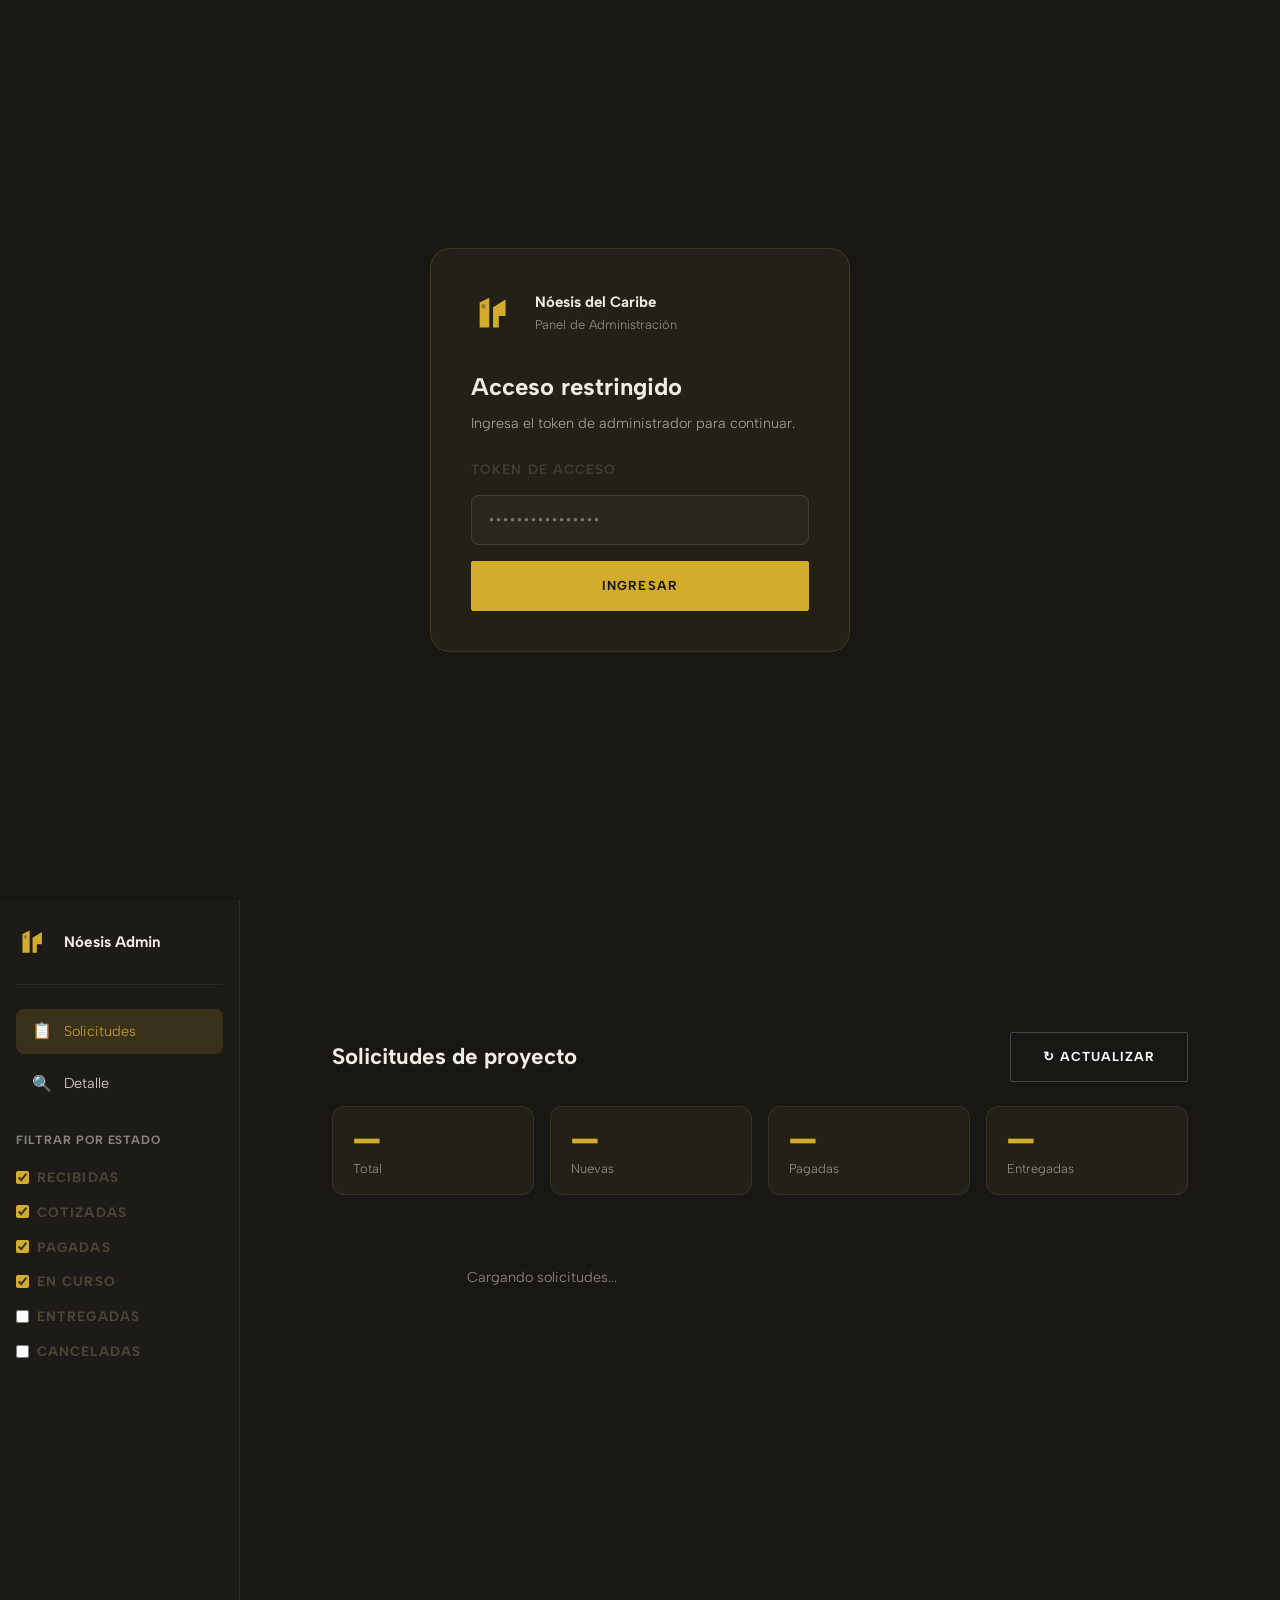
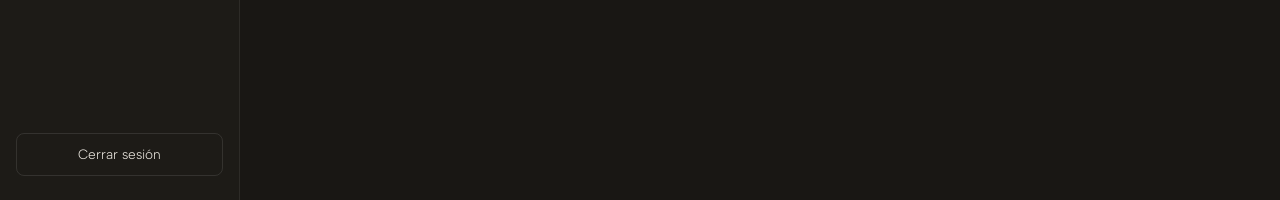
==== pages/admin.html @ f6b90d97 "feat: implement full client-to-delivery workflow - Add /api/orders/submit endpoint: client submits r" ====
<!DOCTYPE html>
<html lang="es">
<head>
  <meta charset="UTF-8" />
  <meta name="viewport" content="width=device-width, initial-scale=1.0" />
  <title>Panel de Administración — Nóesis del Caribe</title>
  <link rel="preconnect" href="https://fonts.googleapis.com" />
  <link rel="preconnect" href="https://fonts.gstatic.com" crossorigin />
  <link href="https://fonts.googleapis.com/css2?family=Albert+Sans:wght@300;400;700;900&display=swap" rel="stylesheet" />
  <link rel="stylesheet" href="/css/variables.css" />
  <link rel="stylesheet" href="/css/reset.css" />
  <link rel="stylesheet" href="/css/base.css" />
  <link rel="stylesheet" href="/css/admin.css" />
</head>
<body class="admin-body">

  <!-- LOGIN OVERLAY -->
  <div class="admin-login" id="loginOverlay">
    <div class="admin-login__card">
      <div class="admin-login__logo">
        <svg viewBox="0 0 100 100" fill="none" xmlns="http://www.w3.org/2000/svg" width="48" height="48">
          <polygon points="18,80 18,28 38,18 38,80" fill="#D3AB2D"/>
          <rect x="22" y="32" width="8" height="8" fill="rgba(25,23,20,0.35)"/>
          <polygon points="46,80 46,38 72,22 72,56 58,56 58,80" fill="#D3AB2D"/>
          <polygon points="58,56 72,56 72,80 58,80" fill="rgba(25,23,20,0.18)"/>
        </svg>
        <div>
          <strong>Nóesis del Caribe</strong>
          <span>Panel de Administración</span>
        </div>
      </div>
      <h1 class="admin-login__title">Acceso restringido</h1>
      <p class="admin-login__desc">Ingresa el token de administrador para continuar.</p>
      <div class="admin-login__form">
        <label for="tokenInput">Token de acceso</label>
        <input type="password" id="tokenInput" placeholder="••••••••••••••••" autocomplete="current-password" />
        <button class="btn btn--primary" id="loginBtn">Ingresar</button>
        <p class="admin-login__error" id="loginError" hidden>Token incorrecto. Intenta de nuevo.</p>
      </div>
    </div>
  </div>

  <!-- MAIN PANEL -->
  <div class="admin-panel" id="adminPanel" hidden>

    <!-- Sidebar -->
    <aside class="admin-sidebar">
      <div class="admin-sidebar__brand">
        <svg viewBox="0 0 100 100" fill="none" xmlns="http://www.w3.org/2000/svg" width="36" height="36">
          <polygon points="18,80 18,28 38,18 38,80" fill="#D3AB2D"/>
          <rect x="22" y="32" width="8" height="8" fill="rgba(25,23,20,0.35)"/>
          <polygon points="46,80 46,38 72,22 72,56 58,56 58,80" fill="#D3AB2D"/>
          <polygon points="58,56 72,56 72,80 58,80" fill="rgba(25,23,20,0.18)"/>
        </svg>
        <span>Nóesis Admin</span>
      </div>

      <nav class="admin-sidebar__nav">
        <button class="admin-nav-btn admin-nav-btn--active" data-view="list" id="navList">
          <span class="admin-nav-btn__icon">📋</span> Solicitudes
        </button>
        <button class="admin-nav-btn" data-view="detail" id="navDetail" hidden>
          <span class="admin-nav-btn__icon">🔍</span> Detalle
        </button>
      </nav>

      <div class="admin-sidebar__filters">
        <p class="admin-sidebar__label">Filtrar por estado</p>
        <label class="admin-filter"><input type="checkbox" value="recibido" checked> Recibidas</label>
        <label class="admin-filter"><input type="checkbox" value="cotizado" checked> Cotizadas</label>
        <label class="admin-filter"><input type="checkbox" value="pagado" checked> Pagadas</label>
        <label class="admin-filter"><input type="checkbox" value="en_curso" checked> En curso</label>
        <label class="admin-filter"><input type="checkbox" value="entregado"> Entregadas</label>
        <label class="admin-filter"><input type="checkbox" value="cancelado"> Canceladas</label>
      </div>

      <button class="admin-logout" id="logoutBtn">Cerrar sesión</button>
    </aside>

    <!-- Main content -->
    <main class="admin-main">

      <!-- Orders list view -->
      <section class="admin-view" id="viewList">
        <header class="admin-main__header">
          <h2>Solicitudes de proyecto</h2>
          <button class="btn btn--outline" id="refreshBtn">↻ Actualizar</button>
        </header>

        <div class="admin-stats" id="statsBar">
          <div class="admin-stat">
            <span class="admin-stat__num" id="statTotal">—</span>
            <span class="admin-stat__label">Total</span>
          </div>
          <div class="admin-stat">
            <span class="admin-stat__num" id="statRecibido">—</span>
            <span class="admin-stat__label">Nuevas</span>
          </div>
          <div class="admin-stat">
            <span class="admin-stat__num" id="statPagado">—</span>
            <span class="admin-stat__label">Pagadas</span>
          </div>
          <div class="admin-stat">
            <span class="admin-stat__num" id="statEntregado">—</span>
            <span class="admin-stat__label">Entregadas</span>
          </div>
        </div>

        <div class="admin-orders" id="ordersList">
          <div class="admin-loading" id="listLoading">Cargando solicitudes...</div>
        </div>
      </section>

      <!-- Order detail view -->
      <section class="admin-view" id="viewDetail" hidden>
        <header class="admin-main__header">
          <button class="btn btn--ghost" id="backToList">← Volver</button>
          <span class="admin-order-id" id="detailOrderId"></span>
          <span class="admin-badge" id="detailStatus"></span>
        </header>

        <div class="admin-detail-grid">

          <!-- Left column: client info + project -->
          <div class="admin-detail-col">
            <div class="admin-card">
              <h3 class="admin-card__title">Datos del cliente</h3>
              <div class="admin-info-grid" id="clientInfo"></div>
            </div>

            <div class="admin-card">
              <h3 class="admin-card__title">Proyecto</h3>
              <div class="admin-info-grid" id="projectInfo"></div>
            </div>

            <div class="admin-card" id="photosCard">
              <h3 class="admin-card__title">Fotografías del cliente</h3>
              <div class="admin-photos" id="photosList"></div>
            </div>

            <div class="admin-card" id="deliveryCard">
              <h3 class="admin-card__title">Archivos entregados</h3>
              <div class="admin-photos" id="deliveryList"></div>
            </div>
          </div>

          <!-- Right column: actions -->
          <div class="admin-detail-col admin-detail-col--actions">

            <!-- Quote section -->
            <div class="admin-card" id="quoteCard">
              <h3 class="admin-card__title">Cotización</h3>
              <div class="admin-current-quote" id="currentQuote"></div>

              <form class="admin-quote-form" id="quoteForm">
                <div class="admin-form-group">
                  <label for="qTotal">Monto total (DOP)</label>
                  <input type="number" id="qTotal" min="0" step="500" placeholder="65000" />
                </div>
                <div class="admin-form-group">
                  <label for="qScope">Alcance incluido</label>
                  <textarea id="qScope" rows="4" placeholder="Planos arquitectónicos, renders 3D, etc."></textarea>
                </div>
                <div class="admin-form-group">
                  <label for="qNotes">Notas adicionales para el cliente</label>
                  <textarea id="qNotes" rows="3" placeholder="Observaciones, condiciones, etc."></textarea>
                </div>
                <div class="admin-form-group">
                  <label for="qDeadline">Plazo estimado (días hábiles)</label>
                  <input type="number" id="qDeadline" min="1" max="365" placeholder="15" />
                </div>
                <button type="submit" class="btn btn--primary" id="sendQuoteBtn">
                  Enviar cotización al cliente
                </button>
              </form>
            </div>

            <!-- Status update -->
            <div class="admin-card">
              <h3 class="admin-card__title">Cambiar estado</h3>
              <div class="admin-form-group">
                <select id="statusSelect">
                  <option value="recibido">Recibida</option>
                  <option value="cotizado">Cotizada</option>
                  <option value="pagado">Pagada</option>
                  <option value="en_curso">En curso</option>
                  <option value="entregado">Entregada</option>
                  <option value="cancelado">Cancelada</option>
                </select>
              </div>
              <button class="btn btn--outline" id="updateStatusBtn">Actualizar estado</button>
            </div>

            <!-- Delivery section -->
            <div class="admin-card" id="deliveryFormCard">
              <h3 class="admin-card__title">Entregar diseños</h3>
              <p class="admin-card__desc">Sube los archivos de diseño finales. El cliente recibirá un correo con el enlace de descarga.</p>
              <form class="admin-delivery-form" id="deliveryForm">
                <div class="admin-upload-zone" id="deliveryDropZone">
                  <span>📁</span>
                  <p>Arrastra archivos o haz clic para seleccionar</p>
                  <p class="admin-upload-zone__hint">PDF, DWG, ZIP, imágenes — Sin límite de tamaño</p>
                  <input type="file" id="deliveryFiles" multiple class="sr-only" />
                </div>
                <div id="deliveryFileList" class="admin-file-list"></div>
                <div class="admin-form-group">
                  <label for="deliveryNotes">Nota para el cliente (opcional)</label>
                  <textarea id="deliveryNotes" rows="2" placeholder="Instrucciones de uso, contraseñas, etc."></textarea>
                </div>
                <button type="submit" class="btn btn--dark" id="deliverBtn">
                  Enviar diseños y notificar cliente
                </button>
              </form>
            </div>

          </div>
        </div>
      </section>

    </main>
  </div>

  <!-- Toast notification -->
  <div class="admin-toast" id="adminToast" role="alert" aria-live="polite"></div>

  <script src="/js/admin.js"></script>
</body>
</html>
---- css/variables.css ----
/* ============================================================
   variables.css — Design Tokens
   Nóesis del Caribe — Ingeniería & Arquitectura
   Brand identity: Rebrand 2025
   ============================================================ */

:root {

  /* ── Brand Colors ──────────────────────────────────── */
  --color-gold:         #D3AB2D;
  --color-gold-light:   #E8C84A;
  --color-gold-dark:    #A8881F;
  --color-gold-faint:   rgba(211, 171, 45, 0.08);
  --color-gold-border:  rgba(211, 171, 45, 0.25);

  --color-olive:        #4D4637;
  --color-olive-light:  #6b6045;
  --color-warm-gray:    #B3AA99;
  --color-near-black:   #191714;
  --color-light-bg:     #E8E8E8;
  --color-white:        #ffffff;

  /* ── Semantic aliases ──────────────────────────────── */
  --color-bg-primary:   var(--color-white);
  --color-bg-section:   var(--color-light-bg);
  --color-bg-dark:      var(--color-near-black);
  --color-text-primary: var(--color-near-black);
  --color-text-muted:   var(--color-olive);
  --color-text-faint:   var(--color-warm-gray);
  --color-accent:       var(--color-gold);

  /* ── Typography ────────────────────────────────────── */
  --font-family:        'Albert Sans', sans-serif;

  --font-weight-light:  300;
  --font-weight-regular:400;
  --font-weight-bold:   700;
  --font-weight-black:  900;

  --font-size-xs:       0.6875rem;  /* 11px */
  --font-size-sm:       0.8125rem;  /* 13px */
  --font-size-base:     0.9375rem;  /* 15px */
  --font-size-md:       1.0625rem;  /* 17px */
  --font-size-lg:       1.25rem;    /* 20px */
  --font-size-xl:       1.5rem;     /* 24px */

  --line-height-tight:  1.05;
  --line-height-normal: 1.5;
  --line-height-loose:  1.75;

  --letter-spacing-wide:  0.08em;
  --letter-spacing-wider: 0.15em;
  --letter-spacing-caps:  0.25em;

  /* ── Spacing ───────────────────────────────────────── */
  --space-xs:   0.25rem;
  --space-sm:   0.5rem;
  --space-md:   1rem;
  --space-lg:   1.5rem;
  --space-xl:   2rem;
  --space-2xl:  3rem;
  --space-3xl:  4rem;
  --space-4xl:  6rem;

  --section-padding-v: 6.25rem;   /* 100px */
  --section-padding-h: 3.75rem;   /* 60px */

  --container-max:      1200px;

  /* ── Borders & Radius ──────────────────────────────── */
  --border-radius-sm:  2px;
  --border-radius-md:  4px;
  --border-radius-lg:  8px;
  --border-radius-pill:9999px;

  --border-color:            rgba(25, 23, 20, 0.10);
  --border-color-medium:     rgba(25, 23, 20, 0.18);
  --border-color-gold:       rgba(211, 171, 45, 0.30);
  --border-color-light:      rgba(255, 255, 255, 0.10);

  /* ── Transitions ───────────────────────────────────── */
  --transition-fast:   150ms ease;
  --transition-base:   220ms ease;
  --transition-slow:   380ms ease;

  /* ── Z-index layers ────────────────────────────────── */
  --z-nav:     100;
  --z-overlay: 200;
  --z-modal:   300;

  /* ── Shadows ───────────────────────────────────────── */
  --shadow-card:  0 1px 3px rgba(0,0,0,0.06), 0 4px 16px rgba(0,0,0,0.04);
  --shadow-focus: 0 0 0 3px rgba(211, 171, 45, 0.35);
}
---- css/base.css ----
/* ============================================================
   base.css — Global Base Styles, Typography & Shared Components
   ============================================================ */

/* ── Body ─────────────────────────────────────────────────── */
body {
  font-family: var(--font-family);
  font-weight: var(--font-weight-light);
  font-size: var(--font-size-base);
  color: var(--color-text-primary);
  background-color: var(--color-bg-primary);
  overflow-x: hidden;
}

/* ── Section scaffold ─────────────────────────────────────── */
section {
  padding: var(--section-padding-v) var(--section-padding-h);
}

/* ── Shared section typography ────────────────────────────── */
.section-label {
  display: block;
  font-size: var(--font-size-xs);
  font-weight: var(--font-weight-bold);
  letter-spacing: var(--letter-spacing-caps);
  text-transform: uppercase;
  color: var(--color-gold);
  margin-bottom: var(--space-md);
}

.section-title {
  font-size: clamp(2rem, 4vw, 3.25rem);
  font-weight: var(--font-weight-black);
  line-height: var(--line-height-tight);
  letter-spacing: -0.02em;
  color: var(--color-text-primary);
  margin-bottom: var(--space-md);
}

.section-desc {
  font-size: var(--font-size-md);
  font-weight: var(--font-weight-light);
  color: var(--color-text-muted);
  line-height: var(--line-height-loose);
  max-width: 36rem;
}

/* ── Buttons ──────────────────────────────────────────────── */
.btn {
  display: inline-flex;
  align-items: center;
  justify-content: center;
  gap: var(--space-sm);
  font-family: var(--font-family);
  font-size: var(--font-size-sm);
  font-weight: var(--font-weight-bold);
  letter-spacing: var(--letter-spacing-wide);
  text-transform: uppercase;
  text-decoration: none;
  border-radius: var(--border-radius-sm);
  border: 1px solid transparent;
  padding: 0.875rem 2rem;
  transition:
    background-color var(--transition-base),
    border-color var(--transition-base),
    color var(--transition-base),
    transform var(--transition-fast);
  cursor: pointer;
  white-space: nowrap;
}

.btn:focus-visible {
  outline: none;
  box-shadow: var(--shadow-focus);
}

.btn:active {
  transform: translateY(1px);
}

/* Primary — gold fill */
.btn--primary {
  background-color: var(--color-gold);
  border-color: var(--color-gold);
  color: var(--color-near-black);
}

.btn--primary:hover {
  background-color: var(--color-gold-light);
  border-color: var(--color-gold-light);
  transform: translateY(-1px);
}

/* Outline — transparent with white border (dark bg) */
.btn--outline {
  background-color: transparent;
  border-color: rgba(255, 255, 255, 0.2);
  color: var(--color-white);
}

.btn--outline:hover {
  border-color: var(--color-gold);
  color: var(--color-gold);
}

/* Ghost — subtle text button (light bg) */
.btn--ghost {
  background-color: transparent;
  border-color: transparent;
  color: var(--color-warm-gray);
  padding-left: 0;
  padding-right: 0;
  font-weight: var(--font-weight-regular);
}

.btn--ghost:hover {
  color: var(--color-near-black);
}

/* Dark fill */
.btn--dark {
  background-color: var(--color-olive);
  border-color: var(--color-olive);
  color: var(--color-white);
}

.btn--dark:hover {
  background-color: var(--color-olive-light);
  border-color: var(--color-olive-light);
  transform: translateY(-1px);
}

/* Full-width modifier */
.btn--full {
  width: 100%;
  padding-top: 1.125rem;
  padding-bottom: 1.125rem;
}

/* ── Form elements (global) ───────────────────────────────── */
.form-group {
  display: flex;
  flex-direction: column;
  gap: 0.5rem;
}

.form-row {
  display: grid;
  grid-template-columns: 1fr 1fr;
  gap: var(--space-md);
}

.form-row--narrow {
  max-width: 20rem;
}

label {
  font-size: var(--font-size-xs);
  font-weight: var(--font-weight-bold);
  letter-spacing: var(--letter-spacing-wide);
  text-transform: uppercase;
  color: var(--color-text-muted);
}

input[type="text"],
input[type="email"],
input[type="tel"],
input[type="number"],
input[type="password"],
textarea,
select {
  font-family: var(--font-family);
  font-size: var(--font-size-base);
  font-weight: var(--font-weight-light);
  color: var(--color-text-primary);
  background-color: var(--color-bg-primary);
  border: 1px solid var(--border-color-medium);
  border-radius: var(--border-radius-sm);
  padding: 0.75rem 1rem;
  width: 100%;
  transition: border-color var(--transition-base);
  appearance: none;
  -webkit-appearance: none;
}

input:focus,
textarea:focus,
select:focus {
  outline: none;
  border-color: var(--color-gold);
  box-shadow: var(--shadow-focus);
}

textarea {
  resize: vertical;
  min-height: 6.25rem;
}

select {
  background-image: url("data:image/svg+xml,%3Csvg xmlns='http://www.w3.org/2000/svg' width='12' height='7' viewBox='0 0 12 7'%3E%3Cpath d='M1 1l5 5 5-5' stroke='%234D4637' stroke-width='1.5' fill='none' stroke-linecap='round'/%3E%3C/svg%3E");
  background-repeat: no-repeat;
  background-position: right 1rem center;
  padding-right: 2.5rem;
  cursor: pointer;
}

/* Checkbox groups */
.checkbox-group {
  display: flex;
  flex-wrap: wrap;
  gap: var(--space-sm);
}

.checkbox-label {
  display: flex;
  align-items: center;
  gap: 0.375rem;
  font-size: var(--font-size-sm);
  font-weight: var(--font-weight-regular);
  text-transform: none;
  letter-spacing: 0;
  color: var(--color-text-muted);
  padding: 0.5rem 0.875rem;
  border: 1px solid var(--border-color);
  border-radius: var(--border-radius-sm);
  cursor: pointer;
  transition: border-color var(--transition-base), background-color var(--transition-base);
}

.checkbox-label:hover {
  border-color: var(--color-gold);
  background-color: var(--color-gold-faint);
}

.checkbox-label input[type="checkbox"] {
  width: auto;
  border: none;
  padding: 0;
  margin: 0;
  accent-color: var(--color-gold);
}

/* Inline form check (terms) */
.form-check {
  display: flex;
  align-items: flex-start;
  gap: 0.75rem;
  margin-bottom: var(--space-md);
}

.form-check input[type="checkbox"] {
  width: auto;
  flex-shrink: 0;
  margin-top: 0.2rem;
  accent-color: var(--color-gold);
}

.form-check label {
  font-size: var(--font-size-sm);
  font-weight: var(--font-weight-light);
  color: var(--color-text-muted);
  letter-spacing: 0;
  text-transform: none;
  line-height: var(--line-height-loose);
}

.form-check label a {
  color: var(--color-gold);
  text-decoration: underline;
  text-underline-offset: 3px;
}
---- css/admin.css ----
/* admin.css — Nóesis del Caribe admin panel */

.admin-body {
  background: var(--color-bg, #191714);
  color: var(--color-text, #f0ece4);
  font-family: 'Albert Sans', sans-serif;
  min-height: 100vh;
  margin: 0;
}

/* ── Login ─────────────────────────────────────────────── */

.admin-login {
  display: flex;
  align-items: center;
  justify-content: center;
  min-height: 100vh;
  padding: 2rem;
  background: #191714;
}

.admin-login__card {
  background: #232018;
  border: 1px solid rgba(211, 171, 45, 0.15);
  border-radius: 1.25rem;
  padding: 2.5rem;
  width: 100%;
  max-width: 420px;
}

.admin-login__logo {
  display: flex;
  align-items: center;
  gap: 1rem;
  margin-bottom: 2rem;
}

.admin-login__logo strong { display: block; font-weight: 700; }
.admin-login__logo span { font-size: .8rem; opacity: .6; }

.admin-login__title {
  font-size: 1.5rem;
  font-weight: 700;
  margin-bottom: .5rem;
}

.admin-login__desc {
  font-size: .9rem;
  opacity: .7;
  margin-bottom: 1.5rem;
}

.admin-login__form {
  display: flex;
  flex-direction: column;
  gap: 1rem;
}

.admin-login__form label {
  font-size: .85rem;
  font-weight: 600;
  opacity: .8;
}

.admin-login__form input {
  width: 100%;
  padding: .75rem 1rem;
  background: #2a2620;
  border: 1px solid rgba(255,255,255,0.1);
  border-radius: .5rem;
  color: inherit;
  font-family: inherit;
  font-size: 1rem;
  box-sizing: border-box;
}

.admin-login__form input:focus {
  outline: none;
  border-color: var(--color-gold, #D3AB2D);
}

.admin-login__error {
  color: #E74C3C;
  font-size: .85rem;
  margin: 0;
}

/* ── Panel layout ──────────────────────────────────────── */

.admin-panel {
  display: grid;
  grid-template-columns: 240px 1fr;
  min-height: 100vh;
}

/* ── Sidebar ───────────────────────────────────────────── */

.admin-sidebar {
  background: #1d1b17;
  border-right: 1px solid rgba(255,255,255,.07);
  display: flex;
  flex-direction: column;
  padding: 1.5rem 1rem;
  gap: 1.5rem;
  position: sticky;
  top: 0;
  height: 100vh;
  overflow-y: auto;
}

.admin-sidebar__brand {
  display: flex;
  align-items: center;
  gap: .75rem;
  padding-bottom: 1.5rem;
  border-bottom: 1px solid rgba(255,255,255,.07);
}

.admin-sidebar__brand span {
  font-weight: 700;
  font-size: .95rem;
}

.admin-sidebar__nav {
  display: flex;
  flex-direction: column;
  gap: .5rem;
}

.admin-nav-btn {
  display: flex;
  align-items: center;
  gap: .75rem;
  padding: .65rem 1rem;
  background: transparent;
  border: none;
  color: inherit;
  font-family: inherit;
  font-size: .9rem;
  border-radius: .5rem;
  cursor: pointer;
  text-align: left;
  transition: background .2s;
}

.admin-nav-btn:hover { background: rgba(255,255,255,.06); }
.admin-nav-btn--active { background: rgba(211, 171, 45, .15); color: #D3AB2D; }

.admin-nav-btn__icon { font-size: 1rem; }

.admin-sidebar__label {
  font-size: .75rem;
  font-weight: 700;
  text-transform: uppercase;
  letter-spacing: .08em;
  opacity: .5;
  margin-bottom: .5rem;
}

.admin-sidebar__filters {
  display: flex;
  flex-direction: column;
  gap: .4rem;
}

.admin-filter {
  display: flex;
  align-items: center;
  gap: .5rem;
  font-size: .85rem;
  cursor: pointer;
  padding: .25rem 0;
}

.admin-filter input[type="checkbox"] { cursor: pointer; accent-color: #D3AB2D; }

.admin-logout {
  margin-top: auto;
  padding: .65rem 1rem;
  background: transparent;
  border: 1px solid rgba(255,255,255,.1);
  border-radius: .5rem;
  color: inherit;
  font-family: inherit;
  font-size: .85rem;
  cursor: pointer;
  transition: background .2s;
}

.admin-logout:hover { background: rgba(231, 76, 60, .15); border-color: #E74C3C; }

/* ── Main area ─────────────────────────────────────────── */

.admin-main {
  padding: 2rem;
  overflow-y: auto;
}

.admin-main__header {
  display: flex;
  align-items: center;
  gap: 1rem;
  margin-bottom: 1.5rem;
  flex-wrap: wrap;
}

.admin-main__header h2 {
  font-size: 1.4rem;
  font-weight: 700;
  margin: 0;
  flex: 1;
}

.admin-order-id {
  font-size: 1.1rem;
  font-weight: 700;
  color: #D3AB2D;
}

/* ── Stats bar ─────────────────────────────────────────── */

.admin-stats {
  display: grid;
  grid-template-columns: repeat(4, 1fr);
  gap: 1rem;
  margin-bottom: 1.5rem;
}

.admin-stat {
  background: #232018;
  border: 1px solid rgba(255,255,255,.07);
  border-radius: .75rem;
  padding: 1rem 1.25rem;
  display: flex;
  flex-direction: column;
  gap: .25rem;
}

.admin-stat__num {
  font-size: 2rem;
  font-weight: 900;
  color: #D3AB2D;
  line-height: 1;
}

.admin-stat__label {
  font-size: .8rem;
  opacity: .6;
}

/* ── Orders list ───────────────────────────────────────── */

.admin-orders {
  display: grid;
  grid-template-columns: repeat(auto-fill, minmax(300px, 1fr));
  gap: 1rem;
}

.admin-order-card {
  background: #232018;
  border: 1px solid rgba(255,255,255,.08);
  border-radius: .875rem;
  padding: 1.25rem;
  cursor: pointer;
  transition: border-color .2s, transform .15s;
}

.admin-order-card:hover {
  border-color: rgba(211, 171, 45, .4);
  transform: translateY(-2px);
}

.admin-order-card__header {
  display: flex;
  align-items: center;
  justify-content: space-between;
  margin-bottom: .75rem;
}

.admin-order-card__id {
  font-size: .85rem;
  font-weight: 700;
  color: #D3AB2D;
}

.admin-order-card__body {
  display: flex;
  flex-direction: column;
  gap: .25rem;
  font-size: .875rem;
  margin-bottom: .75rem;
}

.admin-order-card__body strong { font-size: 1rem; }

.admin-order-card__photos {
  font-size: .8rem;
  color: #D3AB2D;
  opacity: .8;
}

.admin-order-card__footer {
  display: flex;
  justify-content: space-between;
  font-size: .8rem;
  opacity: .6;
  border-top: 1px solid rgba(255,255,255,.06);
  padding-top: .75rem;
}

/* ── Badge ─────────────────────────────────────────────── */

.admin-badge {
  display: inline-block;
  padding: .2rem .6rem;
  border-radius: 999px;
  font-size: .75rem;
  font-weight: 700;
  color: #fff;
  background: #888;
}

/* ── Detail view ───────────────────────────────────────── */

.admin-detail-grid {
  display: grid;
  grid-template-columns: 1fr 1fr;
  gap: 1.5rem;
  align-items: start;
}

.admin-detail-col { display: flex; flex-direction: column; gap: 1rem; }

.admin-card {
  background: #232018;
  border: 1px solid rgba(255,255,255,.08);
  border-radius: .875rem;
  padding: 1.25rem;
}

.admin-card__title {
  font-size: .95rem;
  font-weight: 700;
  margin-bottom: 1rem;
  padding-bottom: .75rem;
  border-bottom: 1px solid rgba(255,255,255,.07);
}

.admin-card__desc {
  font-size: .875rem;
  opacity: .7;
  margin-bottom: 1rem;
}

/* ── Info rows ─────────────────────────────────────────── */

.admin-info-row {
  display: flex;
  justify-content: space-between;
  align-items: flex-start;
  gap: 1rem;
  padding: .5rem 0;
  font-size: .875rem;
  border-bottom: 1px solid rgba(255,255,255,.04);
}

.admin-info-row:last-child { border-bottom: none; }
.admin-info-row span:first-child { opacity: .6; min-width: 120px; }
.admin-info-row a { color: #D3AB2D; text-decoration: none; }
.admin-info-row a:hover { text-decoration: underline; }

/* ── Photos ────────────────────────────────────────────── */

.admin-photos { display: flex; flex-wrap: wrap; gap: .5rem; }

.admin-photo-chip {
  display: inline-flex;
  align-items: center;
  gap: .4rem;
  padding: .4rem .75rem;
  background: rgba(255,255,255,.06);
  border: 1px solid rgba(255,255,255,.1);
  border-radius: .4rem;
  font-size: .8rem;
  text-decoration: none;
  color: inherit;
  transition: background .2s;
}

.admin-photo-chip:hover { background: rgba(255,255,255,.12); }
.admin-photo-chip span { opacity: .6; font-size: .75rem; }
.admin-photo-chip--delivery { border-color: rgba(46, 204, 113, .3); }

/* ── Form elements ─────────────────────────────────────── */

.admin-form-group {
  display: flex;
  flex-direction: column;
  gap: .4rem;
  margin-bottom: .875rem;
}

.admin-form-group label {
  font-size: .8rem;
  font-weight: 600;
  opacity: .7;
}

.admin-form-group input,
.admin-form-group textarea,
.admin-form-group select {
  padding: .6rem .875rem;
  background: #2a2620;
  border: 1px solid rgba(255,255,255,.1);
  border-radius: .5rem;
  color: inherit;
  font-family: inherit;
  font-size: .9rem;
  resize: vertical;
  transition: border-color .2s;
}

.admin-form-group input:focus,
.admin-form-group textarea:focus,
.admin-form-group select:focus {
  outline: none;
  border-color: #D3AB2D;
}

.admin-form-group select option { background: #2a2620; }

/* ── Quote summary ─────────────────────────────────────── */

.admin-quote-summary {
  background: rgba(211, 171, 45, .08);
  border: 1px solid rgba(211, 171, 45, .2);
  border-radius: .625rem;
  padding: 1rem;
  margin-bottom: 1rem;
  font-size: .875rem;
}

.admin-quote-summary__amount {
  font-size: 1.5rem;
  font-weight: 900;
  color: #D3AB2D;
  margin-bottom: .5rem;
}

.admin-quote-summary__meta {
  font-size: .75rem;
  opacity: .6;
  margin-top: .5rem;
}

/* ── Upload zone ───────────────────────────────────────── */

.admin-upload-zone {
  border: 2px dashed rgba(255,255,255,.15);
  border-radius: .75rem;
  padding: 1.5rem;
  text-align: center;
  cursor: pointer;
  transition: border-color .2s, background .2s;
  margin-bottom: .75rem;
}

.admin-upload-zone:hover,
.admin-upload-zone--over {
  border-color: #D3AB2D;
  background: rgba(211, 171, 45, .05);
}

.admin-upload-zone span { font-size: 1.5rem; display: block; margin-bottom: .5rem; }
.admin-upload-zone p { font-size: .875rem; opacity: .7; margin: 0 0 .25rem; }
.admin-upload-zone__hint { font-size: .75rem !important; }

/* ── File chips ────────────────────────────────────────── */

.admin-file-list { display: flex; flex-wrap: wrap; gap: .5rem; margin-bottom: .75rem; }

.admin-file-chip {
  display: inline-flex;
  align-items: center;
  gap: .4rem;
  padding: .35rem .75rem;
  background: rgba(255,255,255,.07);
  border-radius: .4rem;
  font-size: .8rem;
}

.admin-file-chip span { opacity: .6; }

.admin-file-chip button {
  background: none;
  border: none;
  color: #E74C3C;
  cursor: pointer;
  padding: 0 .1rem;
  font-size: 1rem;
  line-height: 1;
}

/* ── Toast ─────────────────────────────────────────────── */

.admin-toast {
  position: fixed;
  bottom: 2rem;
  right: 2rem;
  padding: .875rem 1.25rem;
  background: #2ECC71;
  color: #fff;
  border-radius: .625rem;
  font-size: .9rem;
  font-weight: 600;
  transform: translateY(6rem);
  opacity: 0;
  transition: transform .3s, opacity .3s;
  z-index: 9999;
  max-width: 360px;
}

.admin-toast--show { transform: translateY(0); opacity: 1; }
.admin-toast--error { background: #E74C3C; }

/* ── Misc ──────────────────────────────────────────────── */

.admin-empty {
  opacity: .5;
  font-size: .9rem;
  padding: 2rem;
  text-align: center;
}

.admin-empty-small {
  opacity: .5;
  font-size: .8rem;
  margin: 0;
}

.admin-loading {
  opacity: .6;
  text-align: center;
  padding: 3rem;
  font-size: .9rem;
}

.admin-quote-form { margin-top: 1rem; }

/* ── Responsive ────────────────────────────────────────── */

@media (max-width: 900px) {
  .admin-panel { grid-template-columns: 1fr; }

  .admin-sidebar {
    position: static;
    height: auto;
    flex-direction: row;
    flex-wrap: wrap;
    align-items: center;
    gap: .75rem;
    padding: 1rem;
  }

  .admin-sidebar__brand { border-bottom: none; padding: 0; }
  .admin-sidebar__nav { flex-direction: row; }
  .admin-sidebar__filters { display: none; }

  .admin-detail-grid { grid-template-columns: 1fr; }
  .admin-stats { grid-template-columns: repeat(2, 1fr); }
}

@media (max-width: 600px) {
  .admin-main { padding: 1rem; }
  .admin-stats { grid-template-columns: repeat(2, 1fr); gap: .5rem; }
  .admin-orders { grid-template-columns: 1fr; }
}
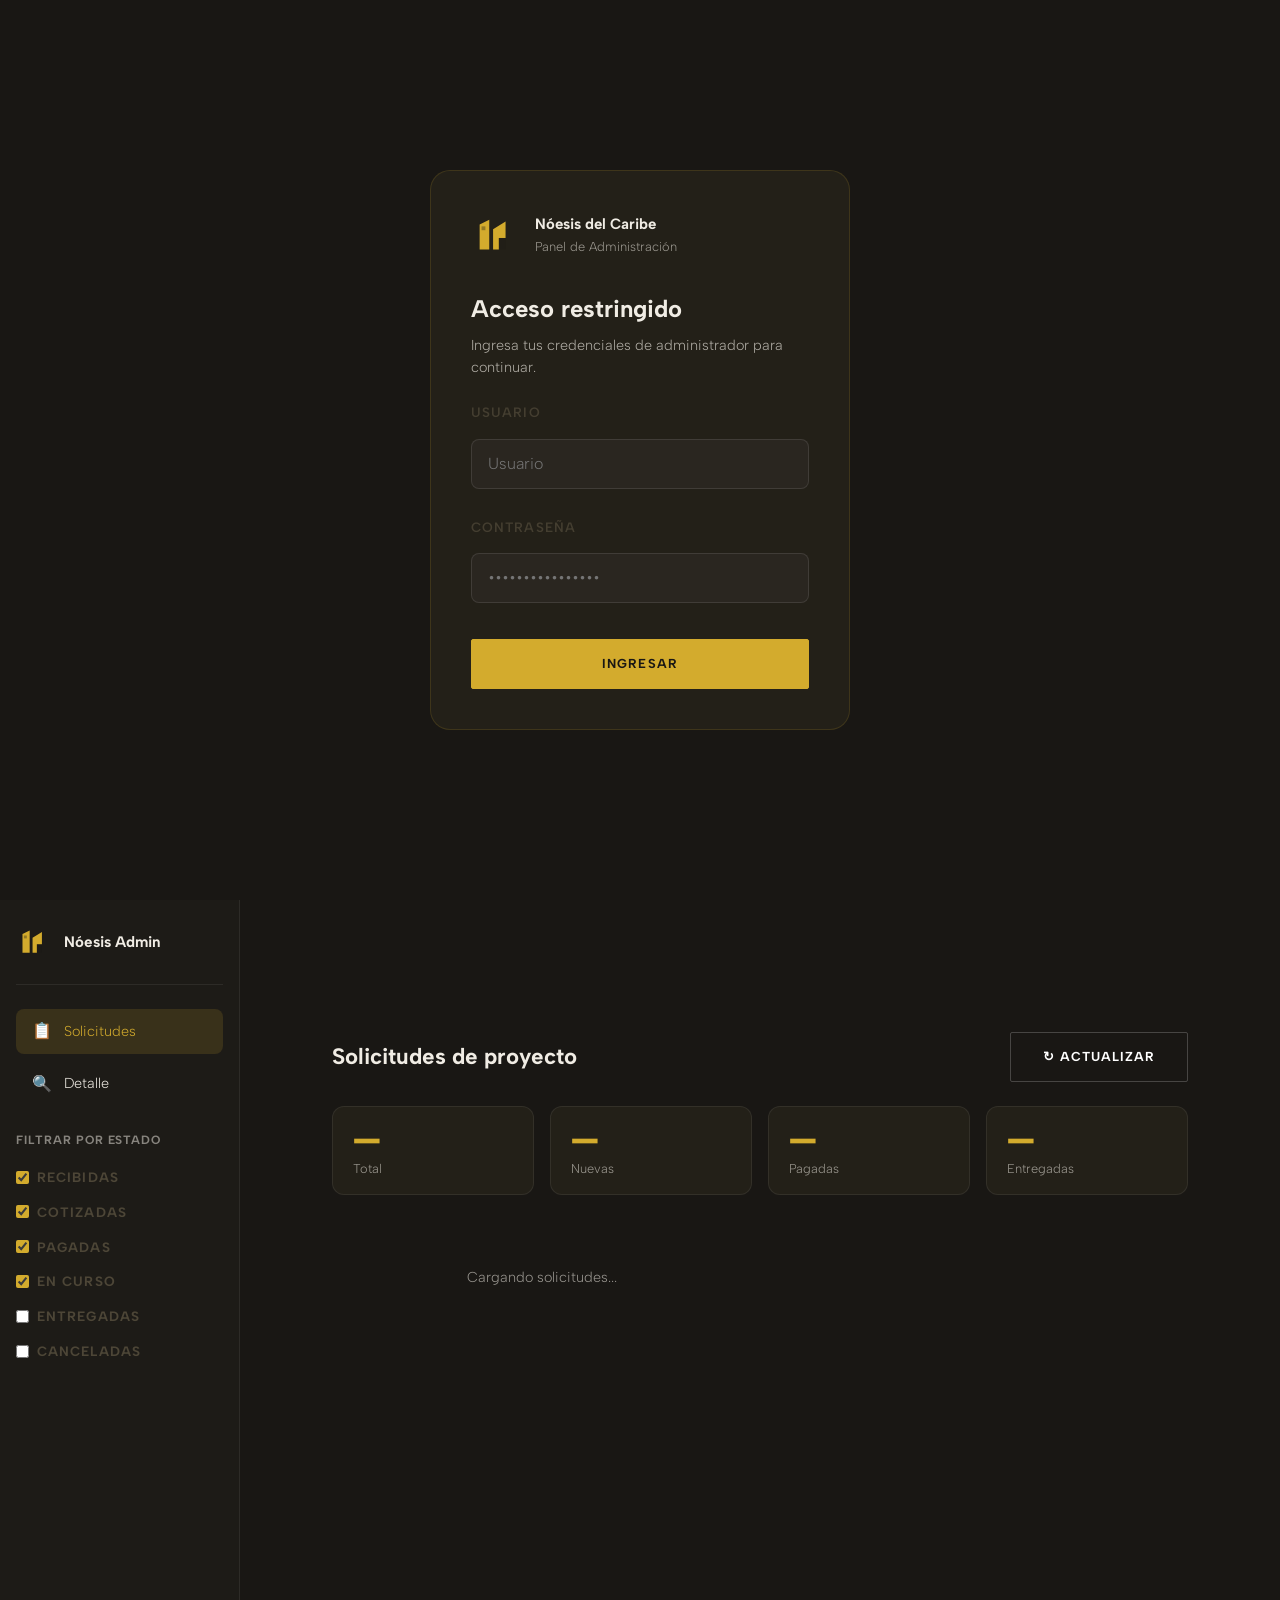
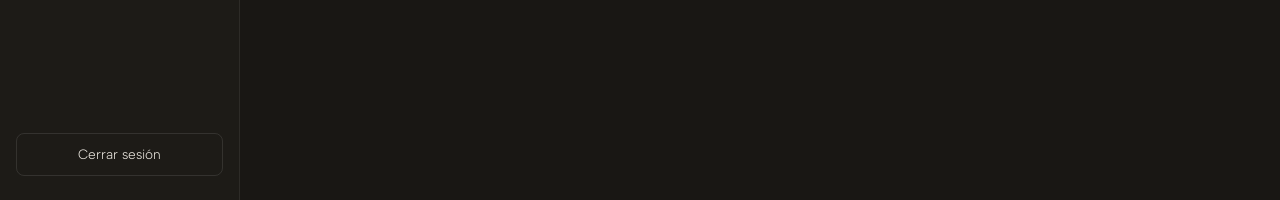
==== commit 4a07371c: "feat: actualizar datos de contacto y autenticación del panel admin Datos de contacto: - Teléfono: +1" ====
--- a/pages/admin.html
+++ b/pages/admin.html
@@ -30,12 +30,14 @@
         </div>
       </div>
       <h1 class="admin-login__title">Acceso restringido</h1>
-      <p class="admin-login__desc">Ingresa el token de administrador para continuar.</p>
+      <p class="admin-login__desc">Ingresa tus credenciales de administrador para continuar.</p>
       <div class="admin-login__form">
-        <label for="tokenInput">Token de acceso</label>
-        <input type="password" id="tokenInput" placeholder="••••••••••••••••" autocomplete="current-password" />
-        <button class="btn btn--primary" id="loginBtn">Ingresar</button>
-        <p class="admin-login__error" id="loginError" hidden>Token incorrecto. Intenta de nuevo.</p>
+        <label for="loginUsername">Usuario</label>
+        <input type="text" id="loginUsername" placeholder="Usuario" autocomplete="username" />
+        <label for="loginPassword" style="margin-top:.75rem">Contraseña</label>
+        <input type="password" id="loginPassword" placeholder="••••••••••••••••" autocomplete="current-password" />
+        <button class="btn btn--primary" id="loginBtn" style="margin-top:1.25rem">Ingresar</button>
+        <p class="admin-login__error" id="loginError" hidden>Usuario o contraseña incorrectos.</p>
       </div>
     </div>
   </div>
